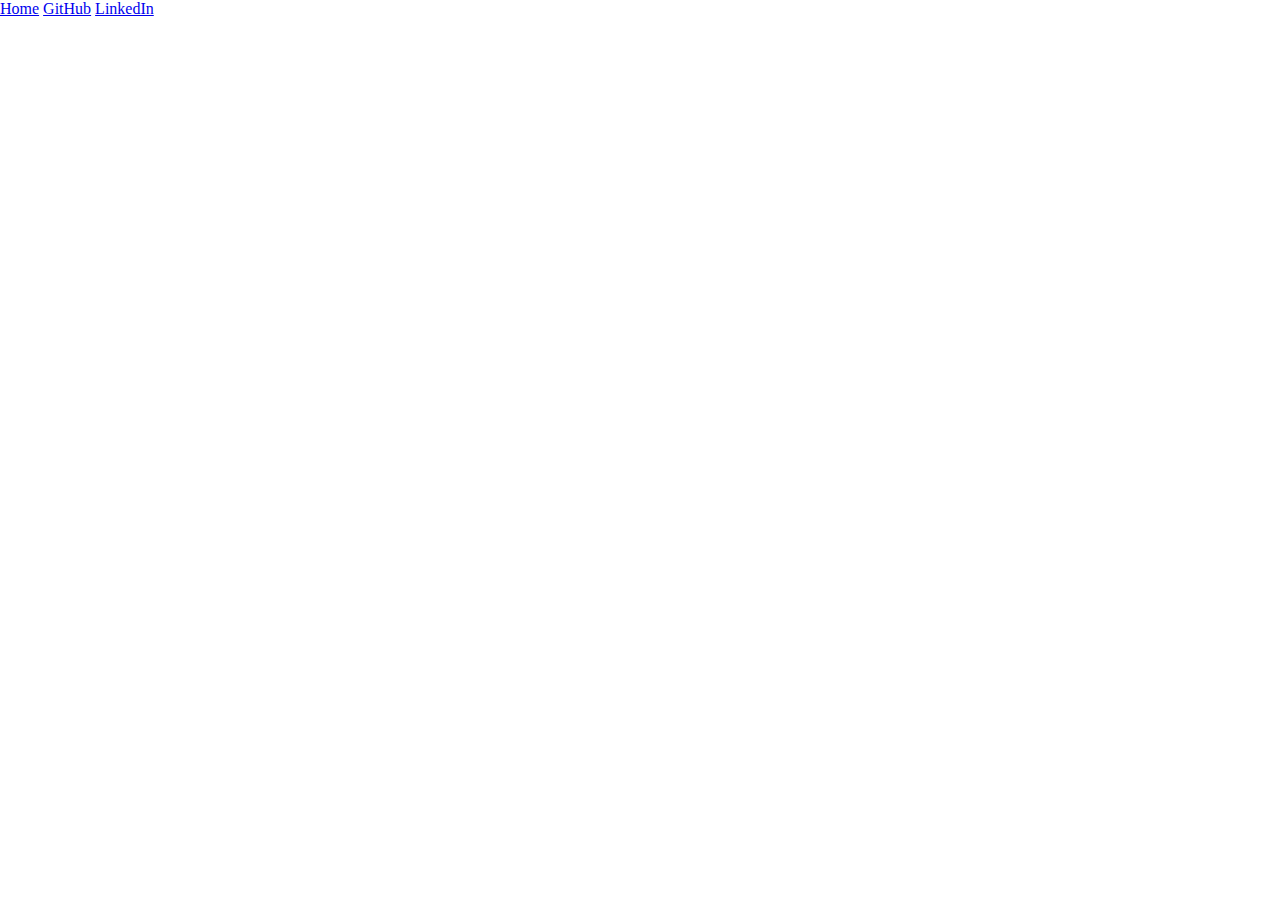
==== index.html @ 3f7dadac "commit" ====
<!DOCTYPE html>
<html lang="en">
<head>
    <meta charset="UTF-8">
    <meta http-equiv="X-UA-Compatible" content="IE=edge">
    <meta name="viewport" content="width=device-width, initial-scale=1.0">
    <link rel="stylesheet" href="styles.css">
    <link rel="shortcut icon" href="favicon.ico" type="image/x-icon">
    <title>Social Hub</title>
</head>
<body>
    <main>
        <a href="#">Home</a>
        <a href="#">GitHub</a>
        <a href="#">LinkedIn</a>
    </main>
</body>
</html>
---- styles.css ----
@charset "UTF-8";

* {
    margin: 0px;
    padding: 0px;
}

h1 {
    font-size: 4em;
    color: red;
}
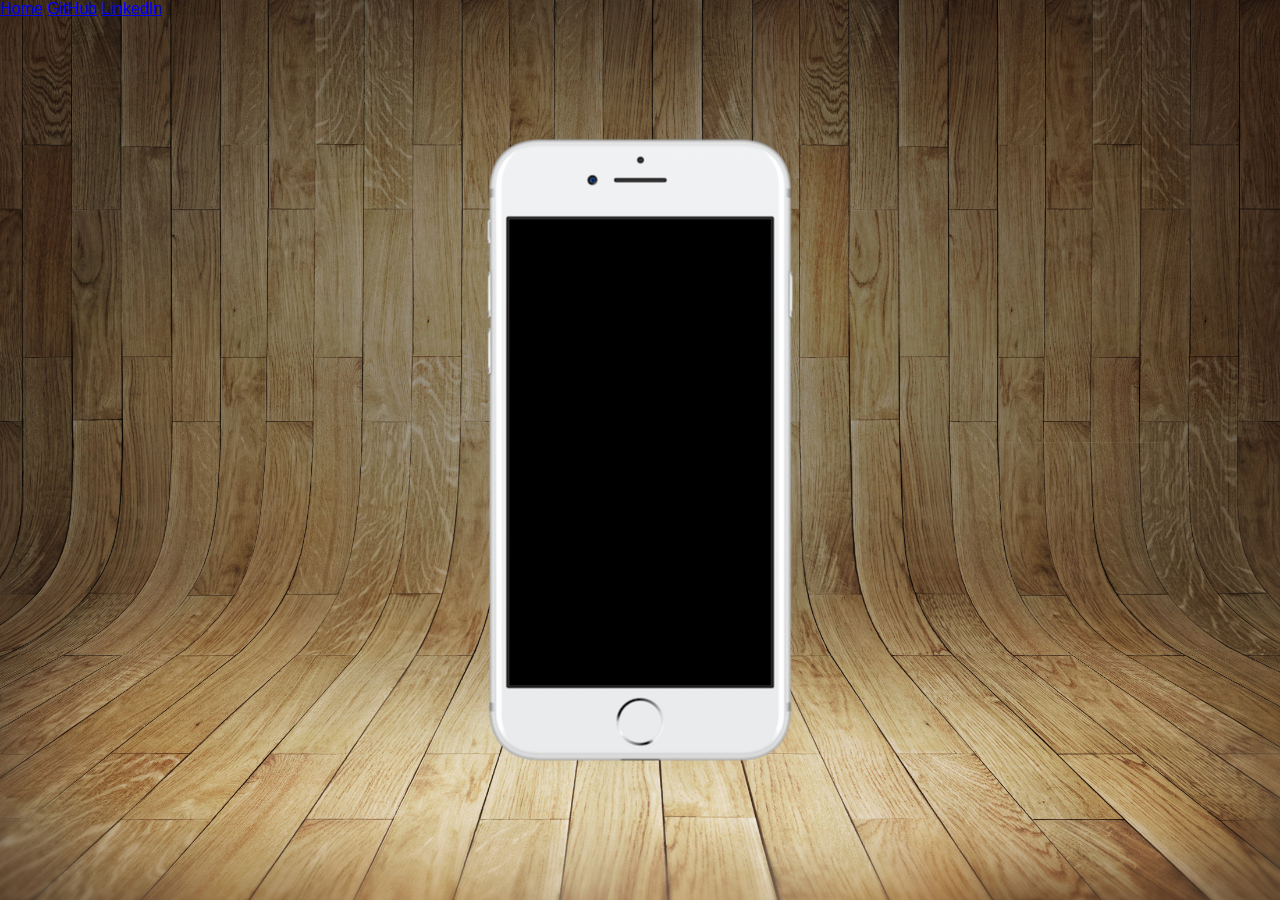
==== commit 3d0c1fc4: "commit" ====
--- a/index.html
+++ b/index.html
@@ -10,9 +10,16 @@
 </head>
 <body>
     <main>
-        <a href="#">Home</a>
-        <a href="#">GitHub</a>
-        <a href="#">LinkedIn</a>
+        <section id="iphone">
+
+
+        </section>
+        <section id="socials">
+            <a href="#">Home</a>
+            <a href="#">GitHub</a>
+            <a href="#">LinkedIn</a>
+
+        </section>
     </main>
 </body>
 </html>--- a/styles.css
+++ b/styles.css
@@ -3,9 +3,31 @@
 * {
     margin: 0px;
     padding: 0px;
+    font-family: -apple-system, BlinkMacSystemFont, 'Segoe UI', Roboto, Oxygen, Ubuntu, Cantarell, 'Open Sans', 'Helvetica Neue', sans-serif;
 }
 
-h1 {
-    font-size: 4em;
-    color: red;
+html, body {
+    height: 100vh;
+    width: 100vw;
+    background-color: black;
+}
+body {
+    background: url(./imagens/fundo-madeira.jpg) no-repeat top center;
+    background-size: cover;
+    background-attachment: fixed;
+}
+main {
+    height: 100vh;
+    position: relative;
+}
+
+section#iphone {
+    position: absolute;
+    top: 50%;
+    left: 50%;
+    transform: translate(-50%, -50%);
+    height: 627px;
+    width: 311px;
+    background: url(./imagens/frame-iphone.png);
+    background-repeat: no-repeat;
 }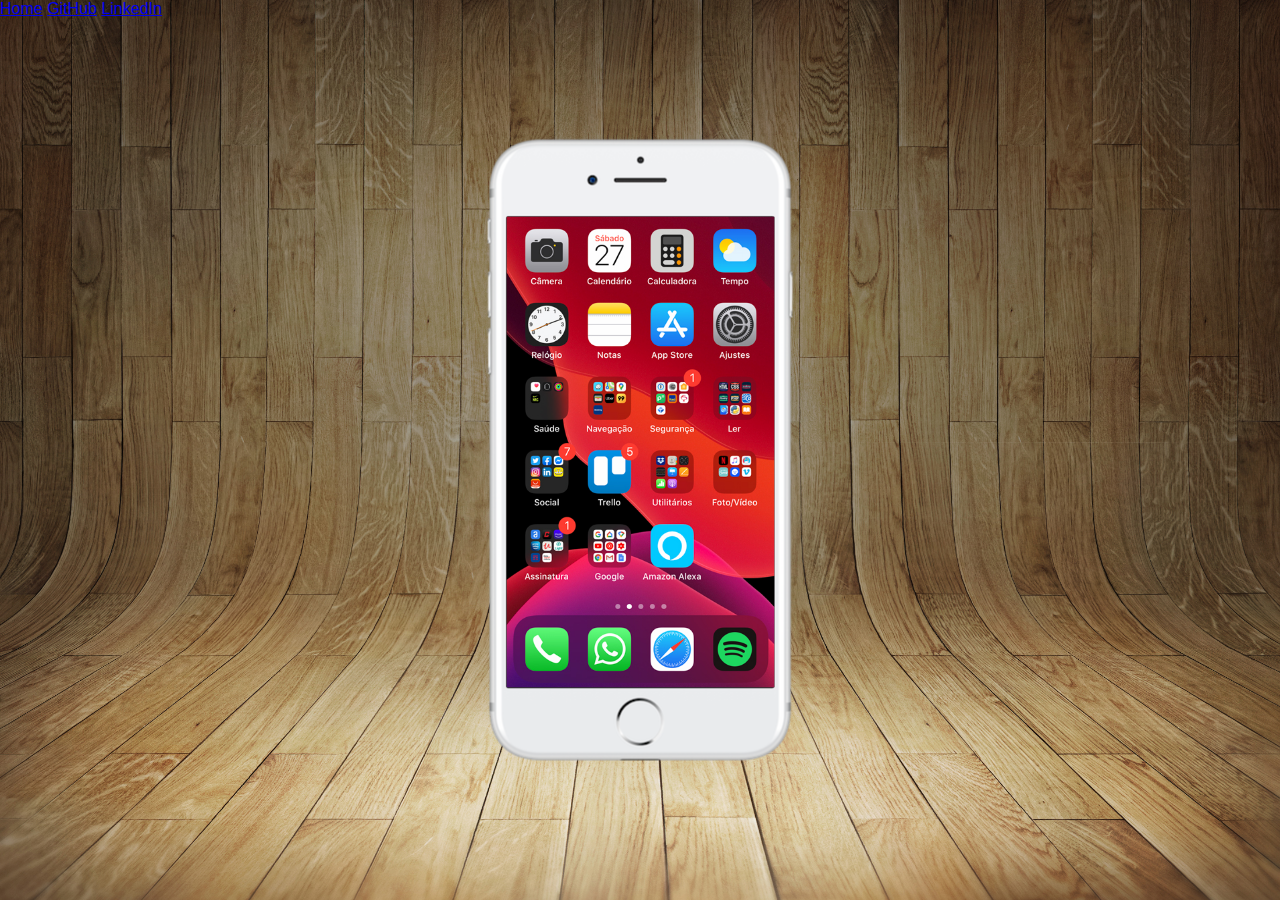
==== commit d7546c69: "creating iframe" ====
--- a/index.html
+++ b/index.html
@@ -11,6 +11,7 @@
 <body>
     <main>
         <section id="iphone">
+            <iframe src="home.html" name="tela" id="tela" frameborder="0"></iframe>
 
 
         </section>
@@ -18,7 +19,6 @@
             <a href="#">Home</a>
             <a href="#">GitHub</a>
             <a href="#">LinkedIn</a>
-
         </section>
     </main>
 </body>
--- a/styles.css
+++ b/styles.css
@@ -16,6 +16,7 @@
     background-size: cover;
     background-attachment: fixed;
 }
+
 main {
     height: 100vh;
     position: relative;
@@ -30,4 +31,12 @@
     width: 311px;
     background: url(./imagens/frame-iphone.png);
     background-repeat: no-repeat;
+}
+
+iframe#tela {
+    position: relative;
+    top: 80px;
+    left: 22px;
+    width: 268px;
+    height: 471px;
 }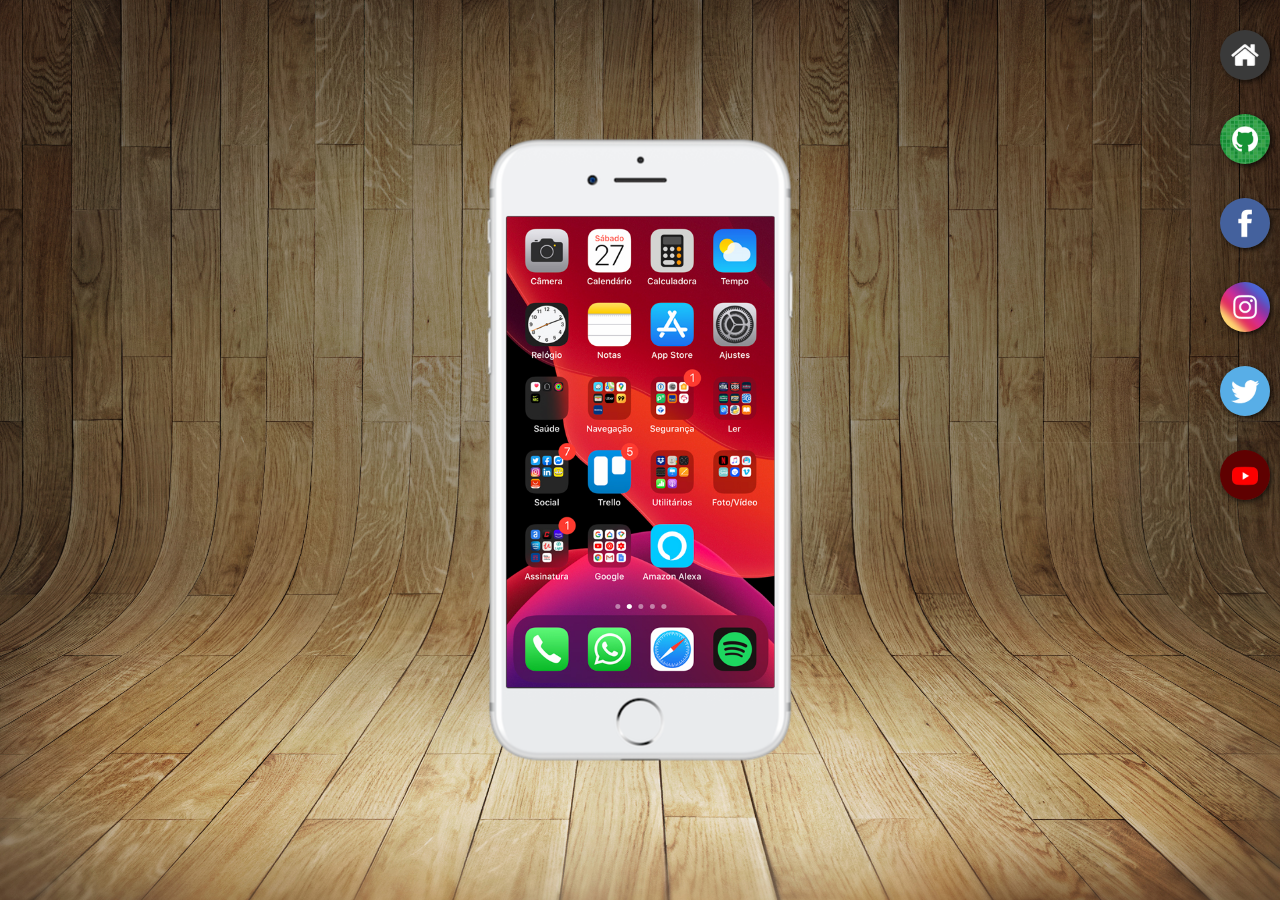
==== commit 8cb6ef8b: "commit" ====
--- a/index.html
+++ b/index.html
@@ -11,14 +11,21 @@
 <body>
     <main>
         <section id="iphone">
-            <iframe src="home.html" name="tela" id="tela" frameborder="0"></iframe>
+            <iframe src="home.html" name="screen" id="screen" frameborder="0"></iframe>
 
 
         </section>
         <section id="socials">
-            <a href="#">Home</a>
-            <a href="#">GitHub</a>
-            <a href="#">LinkedIn</a>
+            <a href="#" target="screen"><img src="imagens/logo-home.jpg" alt="home"></a><br>
+            <a href="#" target="screen"><img src="imagens/logo-github.jpg" alt="github"></a><br>
+            <a href="#" target="screen"><img src="imagens/logo-facebook.jpg" alt="facebook"></a><br>
+            <a href="#" target="screen"><img src="imagens/logo-instagram.jpg" alt="instagram"></a><br>
+            <a href="#" target="screen"><img src="imagens/logo-twitter.jpg" alt="twitter"></a><br>
+            <a href="#" target="screen"><img src="imagens/logo-youtube.jpg" alt="youtube"></a><br>
+            <!--
+                Added <br> because do not want to work with flexbox or grid
+            -->
+            
         </section>
     </main>
 </body>
--- a/styles.css
+++ b/styles.css
@@ -33,10 +33,31 @@
     background-repeat: no-repeat;
 }
 
-iframe#tela {
+iframe#screen {
     position: relative;
     top: 80px;
     left: 22px;
     width: 268px;
     height: 471px;
+}
+
+section#socials {
+    text-align: right;
+}
+
+/* Do not want to work with flexbox or grid */
+section#socials img {
+    width: 50px;
+    margin-top: 30px;
+    margin-right: 10px;
+    border-radius: 50px;
+    box-shadow: 2px 2px 5px rgba(0, 0, 0, 0.686);
+    box-sizing: border-box;
+}
+
+section#socials img:hover {
+    border: 2px solid rgba(255, 255, 255, 0.853);
+    transform: translate(-5px, -5px);
+    transition: transform 0.15s, border 0.2s;
+    box-shadow: 5px 5px 10px black;
 }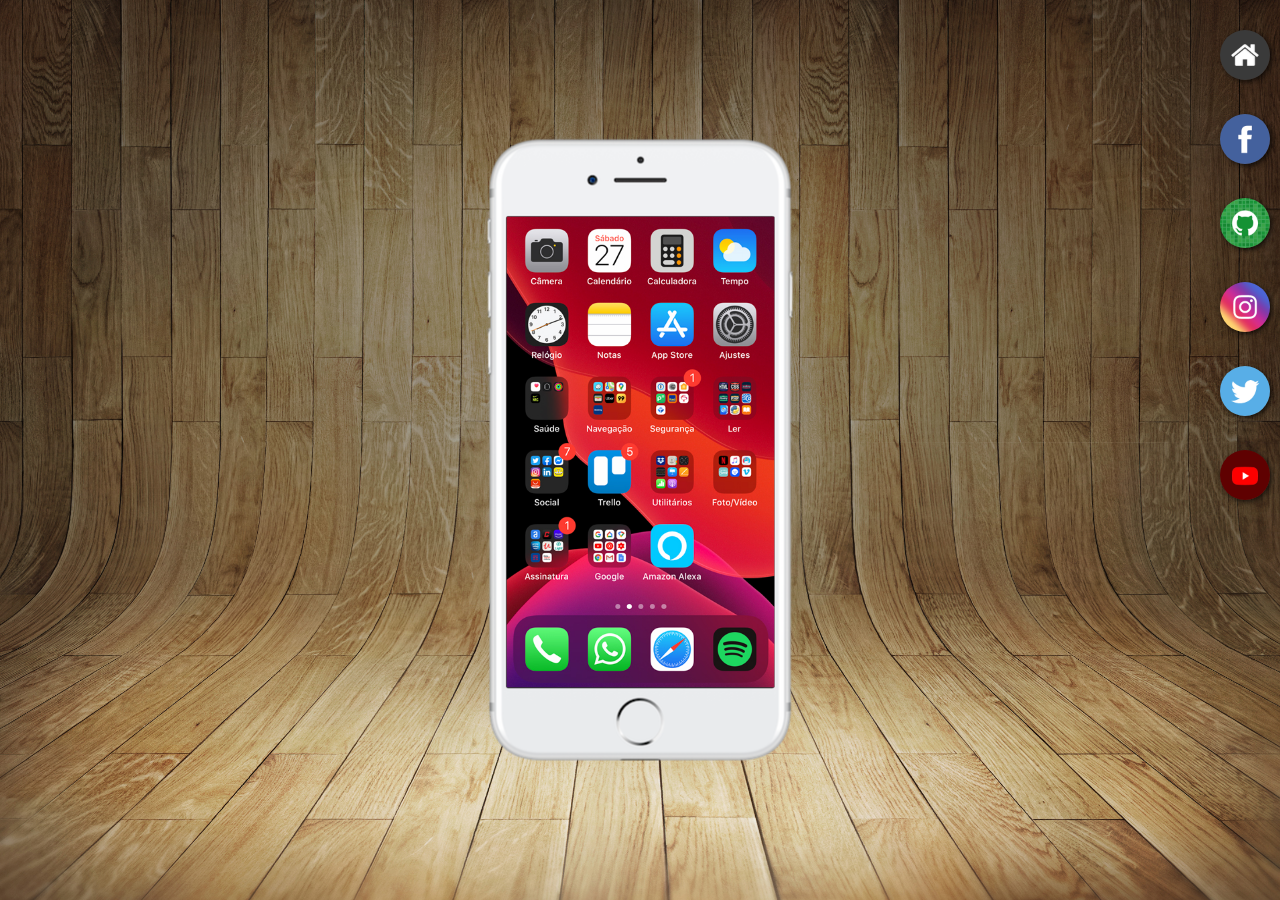
==== commit 27b7e67b: "adding iframes" ====
--- a/index.html
+++ b/index.html
@@ -16,16 +16,13 @@
 
         </section>
         <section id="socials">
-            <a href="#" target="screen"><img src="imagens/logo-home.jpg" alt="home"></a><br>
+            <a href="home.html" target="screen"><img src="imagens/logo-home.jpg" alt="home"></a><br>
+            <a href="#" target="screen"><img src="imagens/logo-facebook.jpg" alt="facebook"></a><br>
             <a href="#" target="screen"><img src="imagens/logo-github.jpg" alt="github"></a><br>
-            <a href="#" target="screen"><img src="imagens/logo-facebook.jpg" alt="facebook"></a><br>
-            <a href="#" target="screen"><img src="imagens/logo-instagram.jpg" alt="instagram"></a><br>
+            <a href="instagram.html" target="screen"><img src="imagens/logo-instagram.jpg" alt="instagram"></a><br>
             <a href="#" target="screen"><img src="imagens/logo-twitter.jpg" alt="twitter"></a><br>
-            <a href="#" target="screen"><img src="imagens/logo-youtube.jpg" alt="youtube"></a><br>
-            <!--
-                Added <br> because do not want to work with flexbox or grid
-            -->
-            
+            <a href="youtube.html" target="screen"><img src="imagens/logo-youtube.jpg" alt="youtube"></a><br>
+            <!--Added <br> because do not want to work with flexbox or grid-->
         </section>
     </main>
 </body>
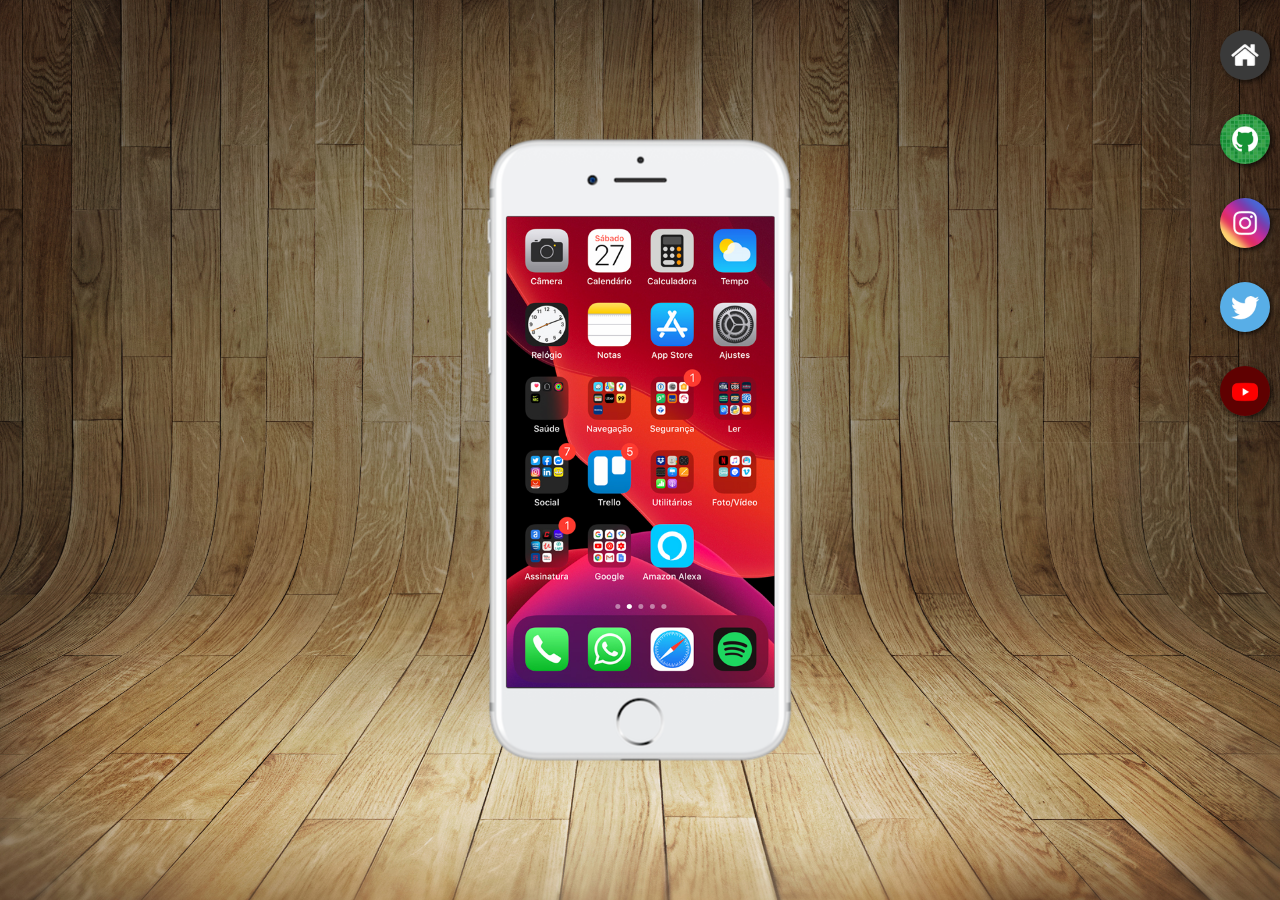
==== commit cbfa0bfd: "final adjusts" ====
--- a/index.html
+++ b/index.html
@@ -17,10 +17,9 @@
         </section>
         <section id="socials">
             <a href="home.html" target="screen"><img src="imagens/logo-home.jpg" alt="home"></a><br>
-            <a href="#" target="screen"><img src="imagens/logo-facebook.jpg" alt="facebook"></a><br>
-            <a href="#" target="screen"><img src="imagens/logo-github.jpg" alt="github"></a><br>
+            <a href="github.html" target="screen"><img src="imagens/logo-github.jpg" alt="github"></a><br>
             <a href="instagram.html" target="screen"><img src="imagens/logo-instagram.jpg" alt="instagram"></a><br>
-            <a href="#" target="screen"><img src="imagens/logo-twitter.jpg" alt="twitter"></a><br>
+            <a href="twitter.html" target="screen"><img src="imagens/logo-twitter.jpg" alt="twitter"></a><br>
             <a href="youtube.html" target="screen"><img src="imagens/logo-youtube.jpg" alt="youtube"></a><br>
             <!--Added <br> because do not want to work with flexbox or grid-->
         </section>
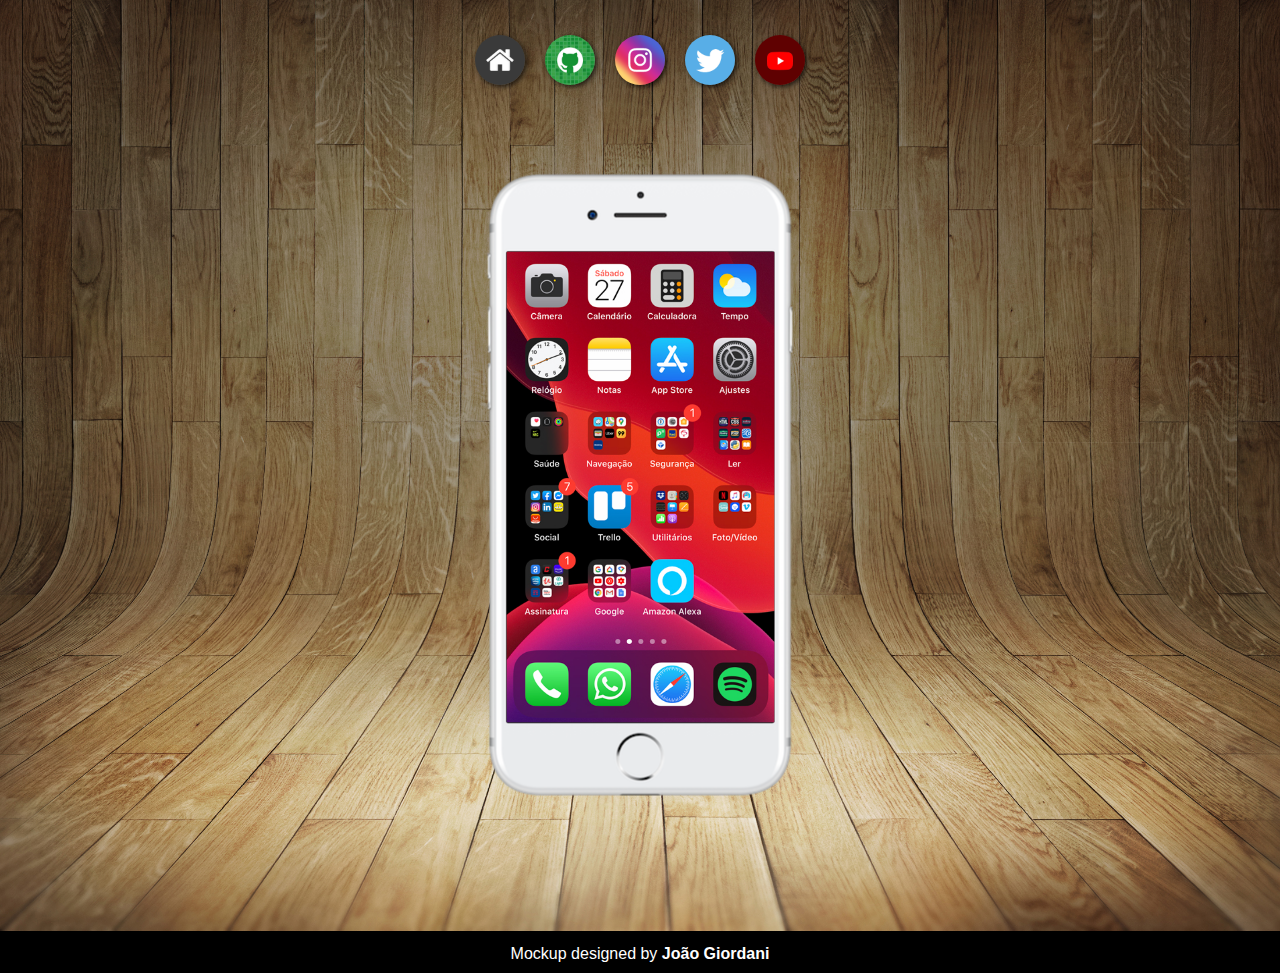
==== commit 449c7e68: "adjusting responsiveness" ====
--- a/index.html
+++ b/index.html
@@ -12,17 +12,17 @@
     <main>
         <section id="iphone">
             <iframe src="home.html" name="screen" id="screen" frameborder="0"></iframe>
-
-
         </section>
         <section id="socials">
-            <a href="home.html" target="screen"><img src="imagens/logo-home.jpg" alt="home"></a><br>
-            <a href="github.html" target="screen"><img src="imagens/logo-github.jpg" alt="github"></a><br>
-            <a href="instagram.html" target="screen"><img src="imagens/logo-instagram.jpg" alt="instagram"></a><br>
-            <a href="twitter.html" target="screen"><img src="imagens/logo-twitter.jpg" alt="twitter"></a><br>
-            <a href="youtube.html" target="screen"><img src="imagens/logo-youtube.jpg" alt="youtube"></a><br>
-            <!--Added <br> because do not want to work with flexbox or grid-->
+            <a href="home.html" target="screen"><img src="imagens/logo-home.jpg" alt="home"></a>
+            <a href="github.html" target="screen"><img src="imagens/logo-github.jpg" alt="github"></a>
+            <a href="instagram.html" target="screen"><img src="imagens/logo-instagram.jpg" alt="instagram"></a>
+            <a href="twitter.html" target="screen"><img src="imagens/logo-twitter.jpg" alt="twitter"></a>
+            <a href="youtube.html" target="screen"><img src="imagens/logo-youtube.jpg" alt="youtube"></a>
         </section>
     </main>
+    <footer>
+        <p>Mockup designed by <a href="https://www.linkedin.com/in/joao-giordani/">João Giordani</a></p>
+    </footer>
 </body>
 </html>--- a/styles.css
+++ b/styles.css
@@ -12,6 +12,7 @@
     background-color: black;
 }
 body {
+    padding-top: 35px;
     background: url(./imagens/fundo-madeira.jpg) no-repeat top center;
     background-size: cover;
     background-attachment: fixed;
@@ -42,14 +43,14 @@
 }
 
 section#socials {
-    text-align: right;
+    display: flex;
+    justify-content: center;
+    flex-direction: row;
+    gap: 20px;
 }
 
-/* Do not want to work with flexbox or grid */
 section#socials img {
     width: 50px;
-    margin-top: 30px;
-    margin-right: 10px;
     border-radius: 50px;
     box-shadow: 2px 2px 5px rgba(0, 0, 0, 0.686);
     box-sizing: border-box;
@@ -57,7 +58,23 @@
 
 section#socials img:hover {
     border: 2px solid rgba(255, 255, 255, 0.853);
-    transform: translate(-5px, -5px);
+    transform: translate(5px, 5px);
     transition: transform 0.15s, border 0.2s;
     box-shadow: 5px 5px 10px black;
+}
+
+footer {
+    color: white;
+    padding: 10px;
+    text-align: center;
+}
+
+footer a {
+    text-decoration: none;
+    font-weight: bolder;
+    color: white;
+}
+
+footer a:hover {
+    text-decoration: underline;
 }